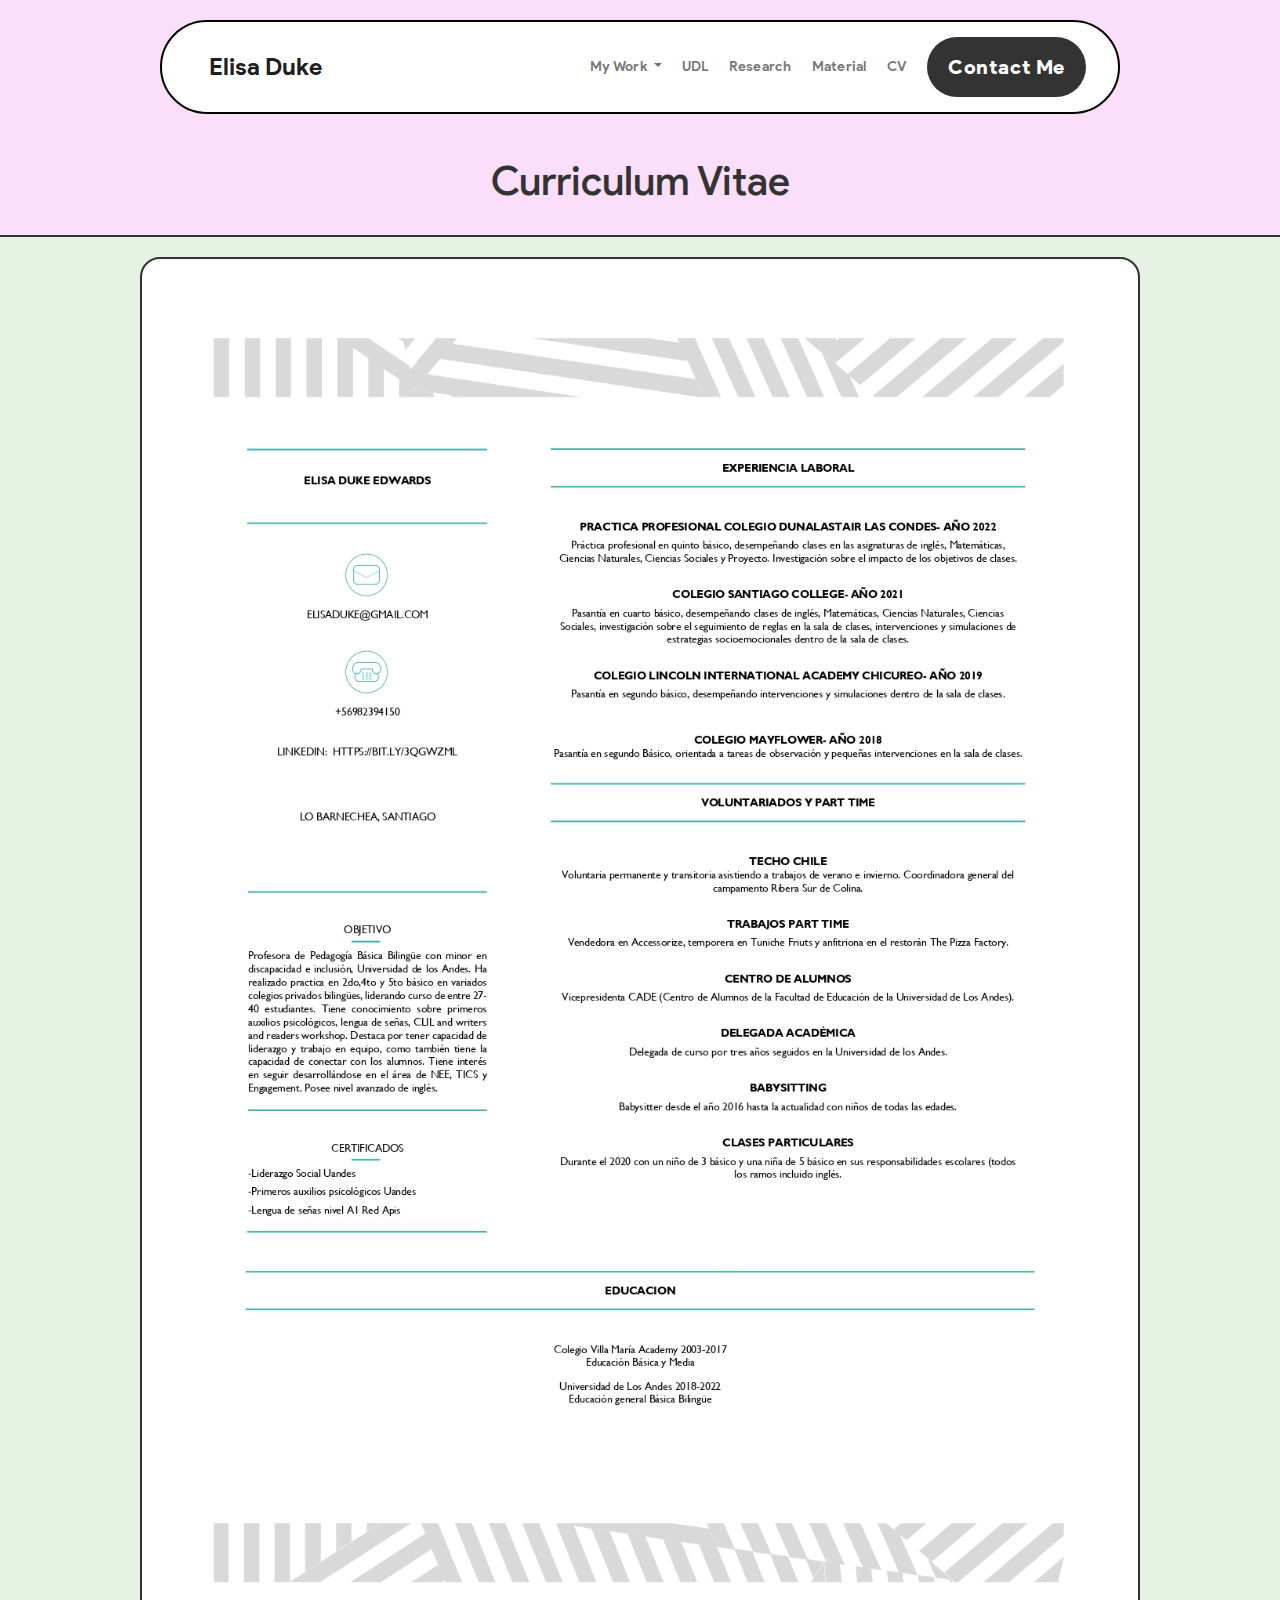
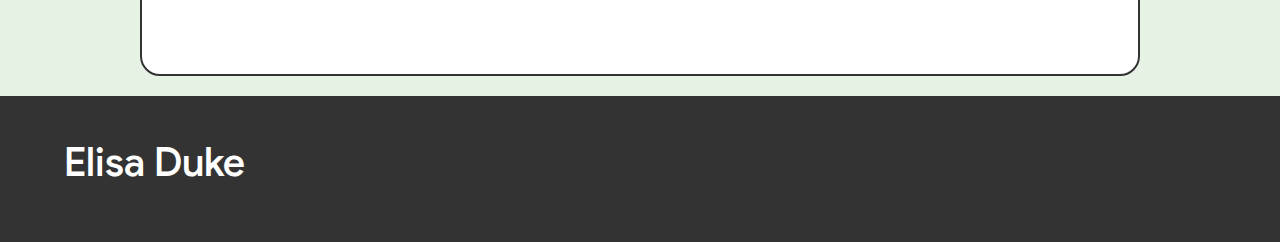
==== cv.html @ 0a0eca03 "fix(cv): header height" ====
<!DOCTYPE html>
<html lang="en" style="--bs-primary-rgb: 255,153,63;--bs-secondary-rgb: 96,221,73;--bs-primary: #ff993f;--bs-body-bg: #f6fffe;--bs-success: #baafd3;--bs-success-rgb: 186,175,211;--bs-info: #e29ed6;--bs-info-rgb: 226,158,214;--bs-warning: #f98972;--bs-warning-rgb: 249,137,114;--bs-danger: #bc3877;--bs-danger-rgb: 188,56,119;--bs-body-color: #9baabf;">

<head>
    <meta charset="utf-8">
    <meta name="viewport" content="width=device-width, initial-scale=1.0, shrink-to-fit=no">
    <title>CV - Elisa Duke</title>
    <meta name="viewport" content="width=device-width; initial-scale = 1.0; maximum-scale=1.0; user-scalable=no">
    <link rel="stylesheet" href="css/bootstrap.min.css">
    <link rel="stylesheet" href="https://fonts.googleapis.com/css?family=Inter:300italic,400italic,600italic,700italic,800italic,400,300,600,700,800&amp;display=swap">
    <link rel="stylesheet" href="css/Gotham.css">
    <link rel="stylesheet" href="css/ProductSans.css">
    <link rel="stylesheet" href="css/Features-Large-Icons-icons.css">
    <link rel="stylesheet" href="css/Projects-Grid-images.css">
    <link rel="stylesheet" href="css/untitled.css">
</head>

<body style="background-position: 0px;--bs-body-bg: #fbdef9;--bs-body-color: #333;--bs-primary: #333;--bs-primary-rgb: 51,51,51;--bs-success: #1eb53a;--bs-success-rgb: 30,181,58;--bs-warning: #e8112d;--bs-warning-rgb: 232,17,45;font-family: 'Product Sans';padding: 0;overflow-x: hidden;">
    <nav class="navbar navbar-light navbar-expand-lg sticky-top d-md-flex align-items-md-start">
        <div class="container-fluid"><a class="navbar-brand" href="/" style="font-weight: bold;font-size: 24px;">Elisa Duke</a><button data-bs-toggle="collapse" class="navbar-toggler" data-bs-target="#navcol-1"><span class="visually-hidden">Toggle navigation</span><span class="navbar-toggler-icon"></span></button>
            <div class="collapse navbar-collapse d-lg-flex d-xl-flex d-xxl-flex justify-content-lg-end justify-content-xl-end justify-content-xxl-end" id="navcol-1">
                <ul class="navbar-nav" style="font-size: 14px;color: #1a1b1f;line-height: 20px;font-weight: 700;letter-spacing: .25px;margin-right: 10px;">
                    <li class="nav-item">
                        <div class="nav-item dropdown" style="color: rgb(26, 27, 31);"><a class="dropdown-toggle nav-item nav-link" aria-expanded="false" data-bs-toggle="dropdown" style="padding: 5px 10px;">My Work&nbsp;</a>
                            <div class="dropdown-menu" style="margin-top: 9px;border: 2px dashed #000;margin-bottom: 9px;">
                                <a class="dropdown-item" href="plannings" style="font-size: 14px;">Plannings</a>
                                <a class="dropdown-item" href="videos" style="font-size: 14px;">Videos</a>
                                <a class="dropdown-item" href="evaluations.html" style="font-size: 14px;">Evaluations</a>
                                <a class="dropdown-item" href="teaching_philosophy" style="font-size: 14px;">Philosophy</a>
                            </div>
                        </div>
                    </li>
                    <li class="nav-item"><a class="nav-link nav-item" href="udl" style="padding: 5px 10px;line-height: 20px;">UDL</a></li>
                    <li class="nav-item"><a class="nav-link nav-item" href="research" style="padding: 5px 10px;line-height: 20px;">Research</a></li>
                    <li class="nav-item"><a class="nav-link nav-item" href="material" style="padding: 5px 10px;line-height: 20px;">Material</a></li>
                    <li class="nav-item"><a class="nav-link nav-item" href="cv" style="padding: 5px 10px;line-height: 20px;">CV</a></li>
                </ul><button class="btn btn-navbar" type="button">Contact Me</button>
            </div>
        </div>
    </nav>
    <header class="main-title" style="height: auto;">
        <div class="row" style="padding-right: 7%;padding-left: 7%;">
            <div class="col">
                <h1 style="margin-bottom: 30px;">Curriculum Vitae</h1>
            </div>
        </div>
    </header>
    <section class="section green-section" style="margin-top: 0;">
        <div class="container justify-content-xl-center white-card" style="width: 95%;margin-top: 20px; margin-bottom: 20px;">
            <div class="row">
                <div class="col" style="margin: 20px auto;"><img style="width: 100%;height: auto;" src="images/cv/CV.jpg"></div>
            </div>
        </div>
    </section>
    <footer class="footer">
        <div class="footer-container">
            <div class="footer-wrapper">
                <h1 style="color:#fff;">Elisa Duke</h1>
            </div>
        </div>
    </footer>
    <script src="https://cdnjs.cloudflare.com/ajax/libs/jquery/3.6.0/jquery.min.js"></script>
    <script src="https://cdn.jsdelivr.net/npm/bootstrap@5.2.2/dist/js/bootstrap.bundle.min.js"></script>
    <script src="js/bold-and-bright.js"></script>
    <script src="js/untitled.js"></script>
</body>

</html>
---- css/Gotham.css ----
@font-face {
	font-family: 'Gotham';
	src: url(../../assets/fonts/Gotham-Thin.woff2) format('woff2'),
	url(../../assets/fonts/Gotham-Thin.woff) format('woff');
	font-weight: 100;
	font-style: normal;
	font-display: swap;
}

@font-face {
	font-family: 'Gotham';
	src: url(../../assets/fonts/Gotham-ThinItalic.woff2) format('woff2'),
	url(../../assets/fonts/Gotham-ThinItalic.woff) format('woff');
	font-weight: 100;
	font-style: italic;
	font-display: swap;
}

@font-face {
	font-family: 'Gotham';
	src: url(../../assets/fonts/Gotham-Light.woff2) format('woff2'),
	url(../../assets/fonts/Gotham-Light.woff) format('woff');
	font-weight: 300;
	font-style: normal;
	font-display: swap;
}

@font-face {
	font-family: 'Gotham';
	src: url(../../assets/fonts/Gotham-XLight.woff2) format('woff2'),
	url(../../assets/fonts/Gotham-XLight.woff) format('woff');
	font-weight: 300;
	font-style: normal;
	font-display: swap;
}

@font-face {
	font-family: 'Gotham';
	src: url(../../assets/fonts/Gotham-Light.woff2) format('woff2'),
	url(../../assets/fonts/Gotham-Light.woff) format('woff');
	font-weight: 300;
	font-style: normal;
	font-display: swap;
}

@font-face {
	font-family: 'Gotham';
	src: url(../../assets/fonts/Gotham-XLightItalic.woff2) format('woff2'),
	url(../../assets/fonts/Gotham-XLightItalic.woff) format('woff');
	font-weight: 300;
	font-style: italic;
	font-display: swap;
}

@font-face {
	font-family: 'Gotham';
	src: url(../../assets/fonts/Gotham-LightItalic.woff2) format('woff2'),
	url(../../assets/fonts/Gotham-LightItalic.woff) format('woff');
	font-weight: 300;
	font-style: italic;
	font-display: swap;
}

@font-face {
	font-family: 'Gotham';
	src: url(../../assets/fonts/Gotham-Book.woff2) format('woff2'),
	url(../../assets/fonts/Gotham-Book.woff) format('woff');
	font-weight: normal;
	font-style: normal;
	font-display: swap;
}

@font-face {
	font-family: 'Gotham';
	src: url(../../assets/fonts/Gotham-BookItalic.woff2) format('woff2'),
	url(../../assets/fonts/Gotham-BookItalic.woff) format('woff');
	font-weight: normal;
	font-style: italic;
	font-display: swap;
}

@font-face {
	font-family: 'Gotham';
	src: url(../../assets/fonts/Gotham-Medium.woff2) format('woff2'),
	url(../../assets/fonts/Gotham-Medium.woff) format('woff');
	font-weight: 500;
	font-style: normal;
	font-display: swap;
}

@font-face {
	font-family: 'Gotham';
	src: url(../../assets/fonts/Gotham-Medium.woff2) format('woff2'),
	url(../../assets/fonts/Gotham-Medium.woff) format('woff');
	font-weight: 500;
	font-style: normal;
	font-display: swap;
}

@font-face {
	font-family: 'Gotham';
	src: url(../../assets/fonts/Gotham-Black.woff2) format('woff2'),
	url(../../assets/fonts/Gotham-Black.woff) format('woff');
	font-weight: 500;
	font-style: normal;
	font-display: swap;
}

@font-face {
	font-family: 'Gotham';
	src: url(../../assets/fonts/Gotham-UltraItalic.woff2) format('woff2'),
	url(../../assets/fonts/Gotham-UltraItalic.woff) format('woff');
	font-weight: 500;
	font-style: italic;
	font-display: swap;
}

@font-face {
	font-family: 'Gotham';
	src: url(../../assets/fonts/Gotham-MediumItalic.woff2) format('woff2'),
	url(../../assets/fonts/Gotham-MediumItalic.woff) format('woff');
	font-weight: 500;
	font-style: italic;
	font-display: swap;
}

@font-face {
	font-family: 'Gotham';
	src: url(../../assets/fonts/Gotham-BookItalic.woff2) format('woff2'),
	url(../../assets/fonts/Gotham-BookItalic.woff) format('woff');
	font-weight: 500;
	font-style: italic;
	font-display: swap;
}

@font-face {
	font-family: 'Gotham';
	src: url(../../assets/fonts/Gotham-Bold.woff2) format('woff2'),
	url(../../assets/fonts/Gotham-Bold.woff) format('woff');
	font-weight: bold;
	font-style: normal;
	font-display: swap;
}

@font-face {
	font-family: 'Gotham';
	src: url(../../assets/fonts/Gotham-Bold.woff2) format('woff2'),
	url(../../assets/fonts/Gotham-Bold.woff) format('woff');
	font-weight: bold;
	font-style: normal;
	font-display: swap;
}

@font-face {
	font-family: 'Gotham';
	src: url(../../assets/fonts/Gotham-BoldItalic.woff2) format('woff2'),
	url(../../assets/fonts/Gotham-BoldItalic.woff) format('woff');
	font-weight: bold;
	font-style: italic;
	font-display: swap;
}
---- css/ProductSans.css ----
@font-face {
	font-family: 'Product Sans';
	src: url(../fonts/ProductSans-Thin.woff2) format('woff2'),
	url(../fonts/ProductSans-Thin.woff) format('woff');
	font-weight: 100;
	font-style: normal;
	font-display: swap;
}

@font-face {
	font-family: 'Product Sans';
	src: url(../fonts/ProductSans-ThinItalic.woff2) format('woff2'),
	url(../fonts/ProductSans-ThinItalic.woff) format('woff');
	font-weight: 100;
	font-style: italic;
	font-display: swap;
}

@font-face {
	font-family: 'Product Sans';
	src: url(../fonts/ProductSans-Light.woff2) format('woff2'),
	url(../fonts/ProductSans-Light.woff) format('woff');
	font-weight: 300;
	font-style: normal;
	font-display: swap;
}

@font-face {
	font-family: 'Product Sans';
	src: url(../fonts/ProductSans-LightItalic.woff2) format('woff2'),
	url(../fonts/ProductSans-LightItalic.woff) format('woff');
	font-weight: 300;
	font-style: italic;
	font-display: swap;
}

@font-face {
	font-family: 'Product Sans';
	src: url(../fonts/ProductSans-Regular.woff2) format('woff2'),
	url(../fonts/ProductSans-Regular.woff) format('woff');
	font-weight: normal;
	font-style: normal;
	font-display: swap;
}

@font-face {
	font-family: 'Product Sans';
	src: url(../fonts/ProductSans-Italic.woff2) format('woff2'),
	url(../fonts/ProductSans-Italic.woff) format('woff');
	font-weight: normal;
	font-style: italic;
	font-display: swap;
}

@font-face {
	font-family: 'Product Sans';
	src: url(../fonts/ProductSans-Medium.woff2) format('woff2'),
	url(../fonts/ProductSans-Medium.woff) format('woff');
	font-weight: 500;
	font-style: normal;
	font-display: swap;
}

@font-face {
	font-family: 'Product Sans';
	src: url(../fonts/ProductSans-MediumItalic.woff2) format('woff2'),
	url(../fonts/ProductSans-MediumItalic.woff) format('woff');
	font-weight: 500;
	font-style: italic;
	font-display: swap;
}

@font-face {
	font-family: 'Product Sans';
	src: url(../fonts/ProductSans-Bold.woff2) format('woff2'),
	url(../fonts/ProductSans-Bold.woff) format('woff');
	font-weight: bold;
	font-style: normal;
	font-display: swap;
}

@font-face {
	font-family: 'Product Sans';
	src: url(../fonts/ProductSans-BoldItalic.woff2) format('woff2'),
	url(../fonts/ProductSans-BoldItalic.woff) format('woff');
	font-weight: bold;
	font-style: italic;
	font-display: swap;
}

@font-face {
	font-family: 'Product Sans';
	src: url(../fonts/ProductSans-Black.woff2) format('woff2'),
	url(../fonts/ProductSans-Black.woff) format('woff');
	font-weight: 900;
	font-style: normal;
	font-display: swap;
}

@font-face {
	font-family: 'Product Sans';
	src: url(../fonts/ProductSans-BlackItalic.woff2) format('woff2'),
	url(../fonts/ProductSans-BlackItalic.woff) format('woff');
	font-weight: 900;
	font-style: italic;
	font-display: swap;
}
---- css/Features-Large-Icons-icons.css ----
.bs-icon {
  --bs-icon-size: .75rem;
  display: flex;
  flex-shrink: 0;
  justify-content: center;
  align-items: center;
  font-size: var(--bs-icon-size);
  width: calc(var(--bs-icon-size) * 2);
  height: calc(var(--bs-icon-size) * 2);
  color: var(--bs-primary);
}

.bs-icon-xs {
  --bs-icon-size: 1rem;
  width: calc(var(--bs-icon-size) * 1.5);
  height: calc(var(--bs-icon-size) * 1.5);
}

.bs-icon-sm {
  --bs-icon-size: 1rem;
}

.bs-icon-md {
  --bs-icon-size: 1.5rem;
}

.bs-icon-lg {
  --bs-icon-size: 2rem;
}

.bs-icon-xl {
  --bs-icon-size: 2.5rem;
}

.bs-icon.bs-icon-primary {
  color: var(--bs-white);
  background: var(--bs-primary);
}

.bs-icon.bs-icon-primary-light {
  color: var(--bs-primary);
  background: rgba(var(--bs-primary-rgb), .2);
}

.bs-icon.bs-icon-semi-white {
  color: var(--bs-primary);
  background: rgba(255, 255, 255, .5);
}

.bs-icon.bs-icon-rounded {
  border-radius: .5rem;
}

.bs-icon.bs-icon-circle {
  border-radius: 50%;
}
---- css/Projects-Grid-images.css ----
.fit-cover {
  object-fit: cover;
}
---- css/untitled.css ----
.scroll-p {
  overflow: scroll;
}

@media (max-width: 990px) {
  .btn-navbar {
    margin-top: 10px;
  }
}

.navbar {
  font-family: 'Product Sans';
  padding: 15px 20px 15px 35px;
  width: 75%;
  border: 2px solid #000;
  border-radius: 60px;
  margin-right: auto;
  margin-left: auto;
  margin-top: 20px;
  height: auto;
  background: #fff;
}

.main-title {
  padding-top: 43px;
  text-align: center;
  width: 90%;
  margin: auto;
  height: 60vh;
  --item-height: 60vh;
}

@media (max-width: 602px) {
  .main-title {
    height: 95vh;
    --item-height: 95vh;
  }
}
@media (min-width: 601px) and (max-width: 991px) {
  .main-title {
    height: 90vh;
    --item-height: 90vh;
  }
}
@media (min-width: 992px) and (max-width: 1199px) {
  .main-title {
    height: 45vh;
    --item-height: 45vh;
  }
}
@media (min-width: 1200px) and (max-width: 1499px) {
  .main-title {
    height: 65vh;
    --item-height: 65vh;
  }
}
@media (min-width: 1500px) and (max-width: 1930px) {
  .main-title {
    height: 60vh;
    --item-height: 60vh;
  }
}

.main {
  font-size: 60px;
  line-height: 80px;
  font-weight: 600;
}

.btn-navbar {
  display: inline-block;
  padding: 0 20px;
  justify-content: space-around;
  border-radius: 90px;
  background-color: #333;
  color: #fff;
  font-size: 20px;
  font-weight: 900;
  letter-spacing: .6px;
  cursor: pointer;
  height: 59.7969px;
}

.green-section {
  border-bottom: 2px solid #333;
  border-top: 2px solid #333;
  margin-top: 5%;
  background: #e5f2e4;
}

.image-1 {
  margin-top: -38px;
}

@media (max-width: 991px) {
  .image-1 {
    margin-top: -25px;
  }
}

@media (max-width: 767px) {
  .image-1 {
    display: none;
  }
}

.image-1 {
  margin-top: -25px;
}

footer {
  height: 15%;
  background: #333;
}

.footer-container {
  margin-right: auto;
  margin-left: auto;
  width: 100%;
  padding: 40px 5% 48px;
}

.footer-wrapper {
  display: flex;
  margin-right: auto;
  margin-left: auto;
  justify-content: space-between;
  align-items: flex-start;
}

.div-footer {
  margin-top: -34px;
  object-fit: cover;
  /*height: 80px;*/
  width: 100%;
}

@media (max-width: 479px) {
  .div-footer {
    margin-top: -20px;
    /*height: 60px;*/
    object-fit: cover;
  }
}

@media (min-width: 480px) and (max-width: 767px) {
  .div-footer {
    /*height: 70px;*/
    margin-top: -34px;
    object-fit: cover;
  }
}

.white-card {
  position: relative;
  max-width: 1000px;
  border: 2px solid #333;
  border-radius: 20px;
  background-color: #fff;
  text-align: center;
}

.testimony {
  padding-top: 14px;
  padding-bottom: 20px;
  border: 2px solid #333;
  border-radius: 20px;
}

.main-img {
  max-width: 100%;
  vertical-align: middle;
  display: inline-block;
  padding-right: 0;
  border: 4px solid #333;
  border-radius: 340px;
  background: #ffffff;
}

@media (max-width: 991px) {
  .main-img {
    justify-self: center;
  }
}

.blue-section {
  background: #dde9f2;
  border-bottom: 2px solid #333;
}

.yellow-section {
  background: #fcf3e0;
  border-bottom: 2px solid #333;
}

.purple-section {
  background: #DDE3F3;
}

vid_btn {
  background: var(--bs-border-color-translucent);
}

.btn_vid {
  font-size: x-large;
}

.testimony::-webkit-scrollbar {
  width: 5px;
}

.p_testimony {
  width: 95%;
  overflow-y: scroll;
  height: 100%;
  margin: 16px;
  padding: 0 10px;
}

.ev_row {
  padding: 0 100px;
}

@media (max-width: 428px) {
  .ev_row {
    padding: 0;
  }
}

.scroll-shadows {
  overflow: auto;

  background:
    /* Shadow Cover TOP */
    linear-gradient(
      white 30%,
      rgba(255, 255, 255, 0)
    ) center top,
    
    /* Shadow Cover BOTTOM */
    linear-gradient(
      rgba(255, 255, 255, 0), 
      white 70%
    ) center bottom,
    
    /* Shadow TOP */
    radial-gradient(
      farthest-side at 50% 0,
      rgba(0, 0, 0, 0.2),
      rgba(0, 0, 0, 0)
    ) center top,
    
    /* Shadow BOTTOM */
    radial-gradient(
      farthest-side at 50% 100%,
      rgba(0, 0, 0, 0.2),
      rgba(0, 0, 0, 0)
    ) center bottom;
  
  background-repeat: no-repeat;
  background-size: 100% 40px, 100% 40px, 100% 14px, 100% 14px;
  background-attachment: local, local, scroll, scroll;
}
.scroll-shadows-green {
  overflow: auto;

  background:
    /* Shadow Cover TOP */
    linear-gradient(
      #e5f2e4 30%,
      rgba(255, 255, 255, 0)
    ) center top,
    
    /* Shadow Cover BOTTOM */
    linear-gradient(
      rgba(255, 255, 255, 0), 
      #e5f2e4 70%
    ) center bottom,
    
    /* Shadow TOP */
    radial-gradient(
      farthest-side at 50% 0,
      rgba(0, 0, 0, 0.2),
      rgba(0, 0, 0, 0)
    ) center top,
    
    /* Shadow BOTTOM */
    radial-gradient(
      farthest-side at 50% 100%,
      rgba(0, 0, 0, 0.2),
      rgba(0, 0, 0, 0)
    ) center bottom;
  
  background-repeat: no-repeat;
  background-size: 100% 40px, 100% 40px, 100% 14px, 100% 14px;
  background-attachment: local, local, scroll, scroll;
}
.scroll-shadows-yellow {
  overflow: auto;

  background:
    /* Shadow Cover TOP */
    linear-gradient(
      #fcf3e0 30%,
      rgba(255, 255, 255, 0)
    ) center top,
    
    /* Shadow Cover BOTTOM */
    linear-gradient(
      rgba(255, 255, 255, 0), 
      #fcf3e0 70%
    ) center bottom,
    
    /* Shadow TOP */
    radial-gradient(
      farthest-side at 50% 0,
      rgba(0, 0, 0, 0.2),
      rgba(0, 0, 0, 0)
    ) center top,
    
    /* Shadow BOTTOM */
    radial-gradient(
      farthest-side at 50% 100%,
      rgba(0, 0, 0, 0.2),
      rgba(0, 0, 0, 0)
    ) center bottom;
  
  background-repeat: no-repeat;
  background-size: 100% 40px, 100% 40px, 100% 14px, 100% 14px;
  background-attachment: local, local, scroll, scroll;
}
.scroll-shadows-blue {
  overflow: auto;

  background:
    /* Shadow Cover TOP */
    linear-gradient(
      #DDE3F3 30%,
      rgba(255, 255, 255, 0)
    ) center top,
    
    /* Shadow Cover BOTTOM */
    linear-gradient(
      rgba(255, 255, 255, 0), 
      #DDE3F3 70%
    ) center bottom,
    
    /* Shadow TOP */
    radial-gradient(
      farthest-side at 50% 0,
      rgba(0, 0, 0, 0.2),
      rgba(0, 0, 0, 0)
    ) center top,
    
    /* Shadow BOTTOM */
    radial-gradient(
      farthest-side at 50% 100%,
      rgba(0, 0, 0, 0.2),
      rgba(0, 0, 0, 0)
    ) center bottom;
  
  background-repeat: no-repeat;
  background-size: 100% 40px, 100% 40px, 100% 14px, 100% 14px;
  background-attachment: local, local, scroll, scroll;
}
.scroll-shadows-pink {
  overflow: auto;

  background:
    /* Shadow Cover TOP */
    linear-gradient(
      #eccce9 30%,
      rgba(255, 255, 255, 0)
    ) center top,
    
    /* Shadow Cover BOTTOM */
    linear-gradient(
      rgba(255, 255, 255, 0), 
      #eccce9 70%
    ) center bottom,
    
    /* Shadow TOP */
    radial-gradient(
      farthest-side at 50% 0,
      rgba(0, 0, 0, 0.2),
      rgba(0, 0, 0, 0)
    ) center top,
    
    /* Shadow BOTTOM */
    radial-gradient(
      farthest-side at 50% 100%,
      rgba(0, 0, 0, 0.2),
      rgba(0, 0, 0, 0)
    ) center bottom;
  
  background-repeat: no-repeat;
  background-size: 100% 40px, 100% 40px, 100% 14px, 100% 14px;
  background-attachment: local, local, scroll, scroll;
}

.waterfall{
  position: absolute;
  top: 0;
  left: 0;
  width: 100%;
  height: 100%;
  overflow: hidden;
}

.waterfall li{
  position: absolute;
  display: block;
  list-style: none;
  animation: animate 20s ease-in infinite;
  color: #333;
  left: -32px;
}
.waterfall li:nth-child(1){
  top: 25%;
  animation-delay: 0s;
  font-size: xx-large;
}
.waterfall li:nth-child(2){
  top: 70%;
  animation-delay: 6s;
  font-size: large;
}
.waterfall li:nth-child(3){
  top: 60%;
  animation-delay: 1s;
  font-size: xx-large;
}
.waterfall li:nth-child(4){
  top: 20%;
  animation-delay: 7s;
  font-size: large;
}
.waterfall li:nth-child(5){
  top: 30%;
  animation-delay: 2s;
  font-size: xx-large;
}
.waterfall li:nth-child(6){
  top: 85%;
  animation-delay: 8s;
  font-size: large;
}
.waterfall li:nth-child(7){
  top: 80%;
  animation-delay: 3s;
  font-size: xx-large;
}
.waterfall li:nth-child(8){
  top: 45%;
  animation-delay: 9s;
  font-size: large;
}

@keyframes animate {
  0%{
      transform: translateX(0);
      opacity: 0.2;
  }

  100%{
      transform: translateX(115vw);
      opacity: 0.2;
  }

}
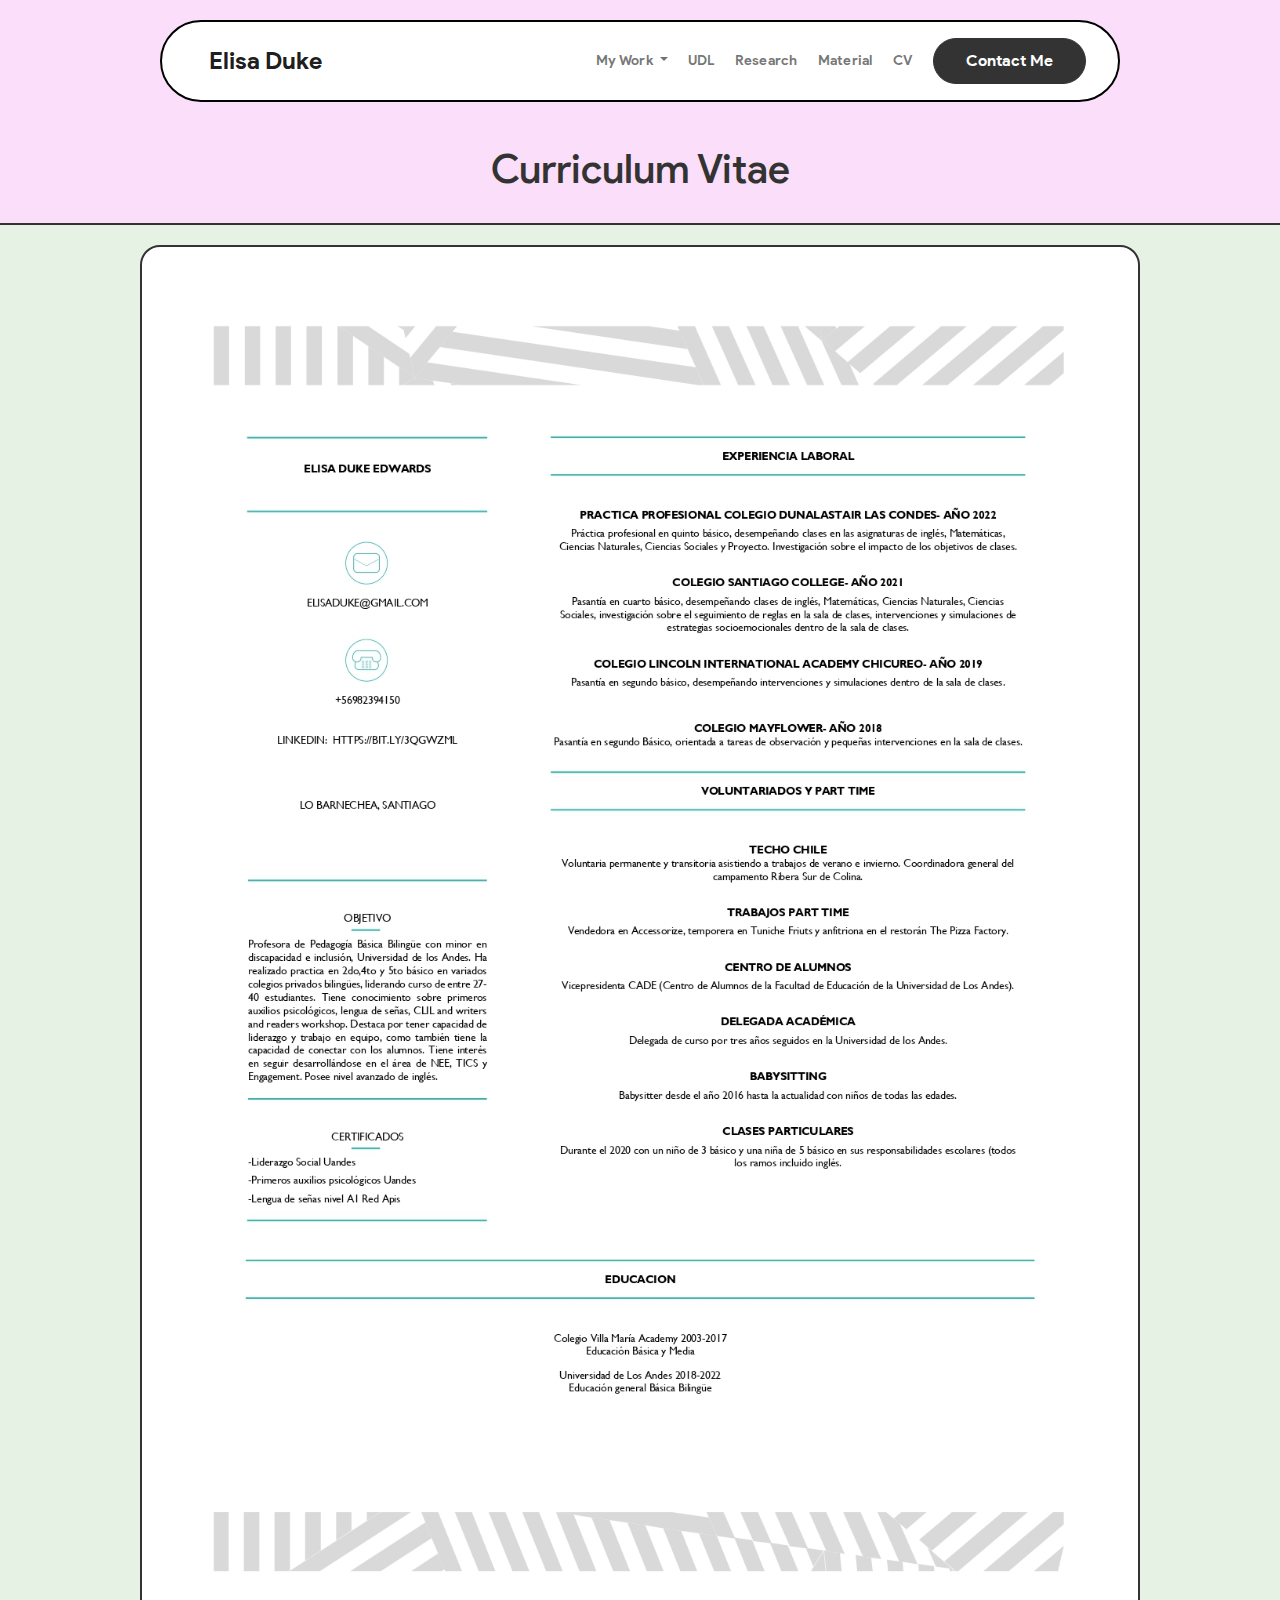
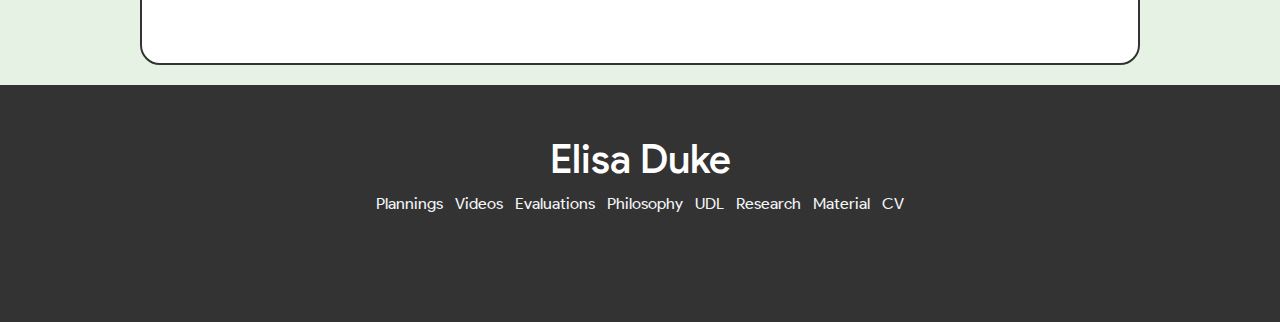
==== commit bc43a0a5: "fix: footer and contact me" ====
--- a/cv.html
+++ b/cv.html
@@ -25,7 +25,7 @@
                             <div class="dropdown-menu" style="margin-top: 9px;border: 2px dashed #000;margin-bottom: 9px;">
                                 <a class="dropdown-item" href="plannings" style="font-size: 14px;">Plannings</a>
                                 <a class="dropdown-item" href="videos" style="font-size: 14px;">Videos</a>
-                                <a class="dropdown-item" href="evaluations.html" style="font-size: 14px;">Evaluations</a>
+                                <a class="dropdown-item" href="evaluations" style="font-size: 14px;">Evaluations</a>
                                 <a class="dropdown-item" href="teaching_philosophy" style="font-size: 14px;">Philosophy</a>
                             </div>
                         </div>
@@ -34,7 +34,8 @@
                     <li class="nav-item"><a class="nav-link nav-item" href="research" style="padding: 5px 10px;line-height: 20px;">Research</a></li>
                     <li class="nav-item"><a class="nav-link nav-item" href="material" style="padding: 5px 10px;line-height: 20px;">Material</a></li>
                     <li class="nav-item"><a class="nav-link nav-item" href="cv" style="padding: 5px 10px;line-height: 20px;">CV</a></li>
-                </ul><button class="btn btn-navbar" type="button">Contact Me</button>
+                </ul>
+                <a class="btn btn-primary" type="button" href="http://linkedin.com/in/elisa-duke-b75aa5245" style="background-color: #333; border-color: #333;">Contact Me</a>
             </div>
         </div>
     </nav>
@@ -52,11 +53,26 @@
             </div>
         </div>
     </section>
-    <footer class="footer">
-        <div class="footer-container">
-            <div class="footer-wrapper">
-                <h1 style="color:#fff;">Elisa Duke</h1>
-            </div>
+    <footer class="text-center" style="background: rgb(51,51,51);">
+        <div class="container text-white py-4 py-lg-5">
+            <h1 style="color:#fff;">Elisa Duke</h1>
+            <ul class="list-inline">
+                <li class="list-inline-item"><a class="link-light" href="plannings">Plannings</a></li>
+                <li class="list-inline-item"><a class="link-light" href="videos">Videos</a></li>
+                <li class="list-inline-item"><a class="link-light" href="evaluations">Evaluations</a></li>
+                <li class="list-inline-item"><a class="link-light" href="teaching_philosophy">Philosophy</a></li>
+                <li class="list-inline-item"><a class="link-light" href="udl">UDL</a></li>
+                <li class="list-inline-item"><a class="link-light" href="research">Research</a></li>
+                <li class="list-inline-item"><a class="link-light" href="material">Material</a></li>
+                <li class="list-inline-item"><a class="link-light" href="cv">CV</a></li>
+            </ul>
+            <ul class="list-inline">
+                <li class="list-inline-item me-4">
+                    <a href="http://linkedin.com/in/elisa-duke-b75aa5245">
+                        <i class="bi bi-linkedin text-light"></i>
+                    </a>
+                </li>
+            </ul>
         </div>
     </footer>
     <script src="https://cdnjs.cloudflare.com/ajax/libs/jquery/3.6.0/jquery.min.js"></script>
--- a/css/untitled.css
+++ b/css/untitled.css
@@ -180,6 +180,7 @@
 @media (max-width: 991px) {
   .main-img {
     justify-self: center;
+    max-width: 50%;
   }
 }
 
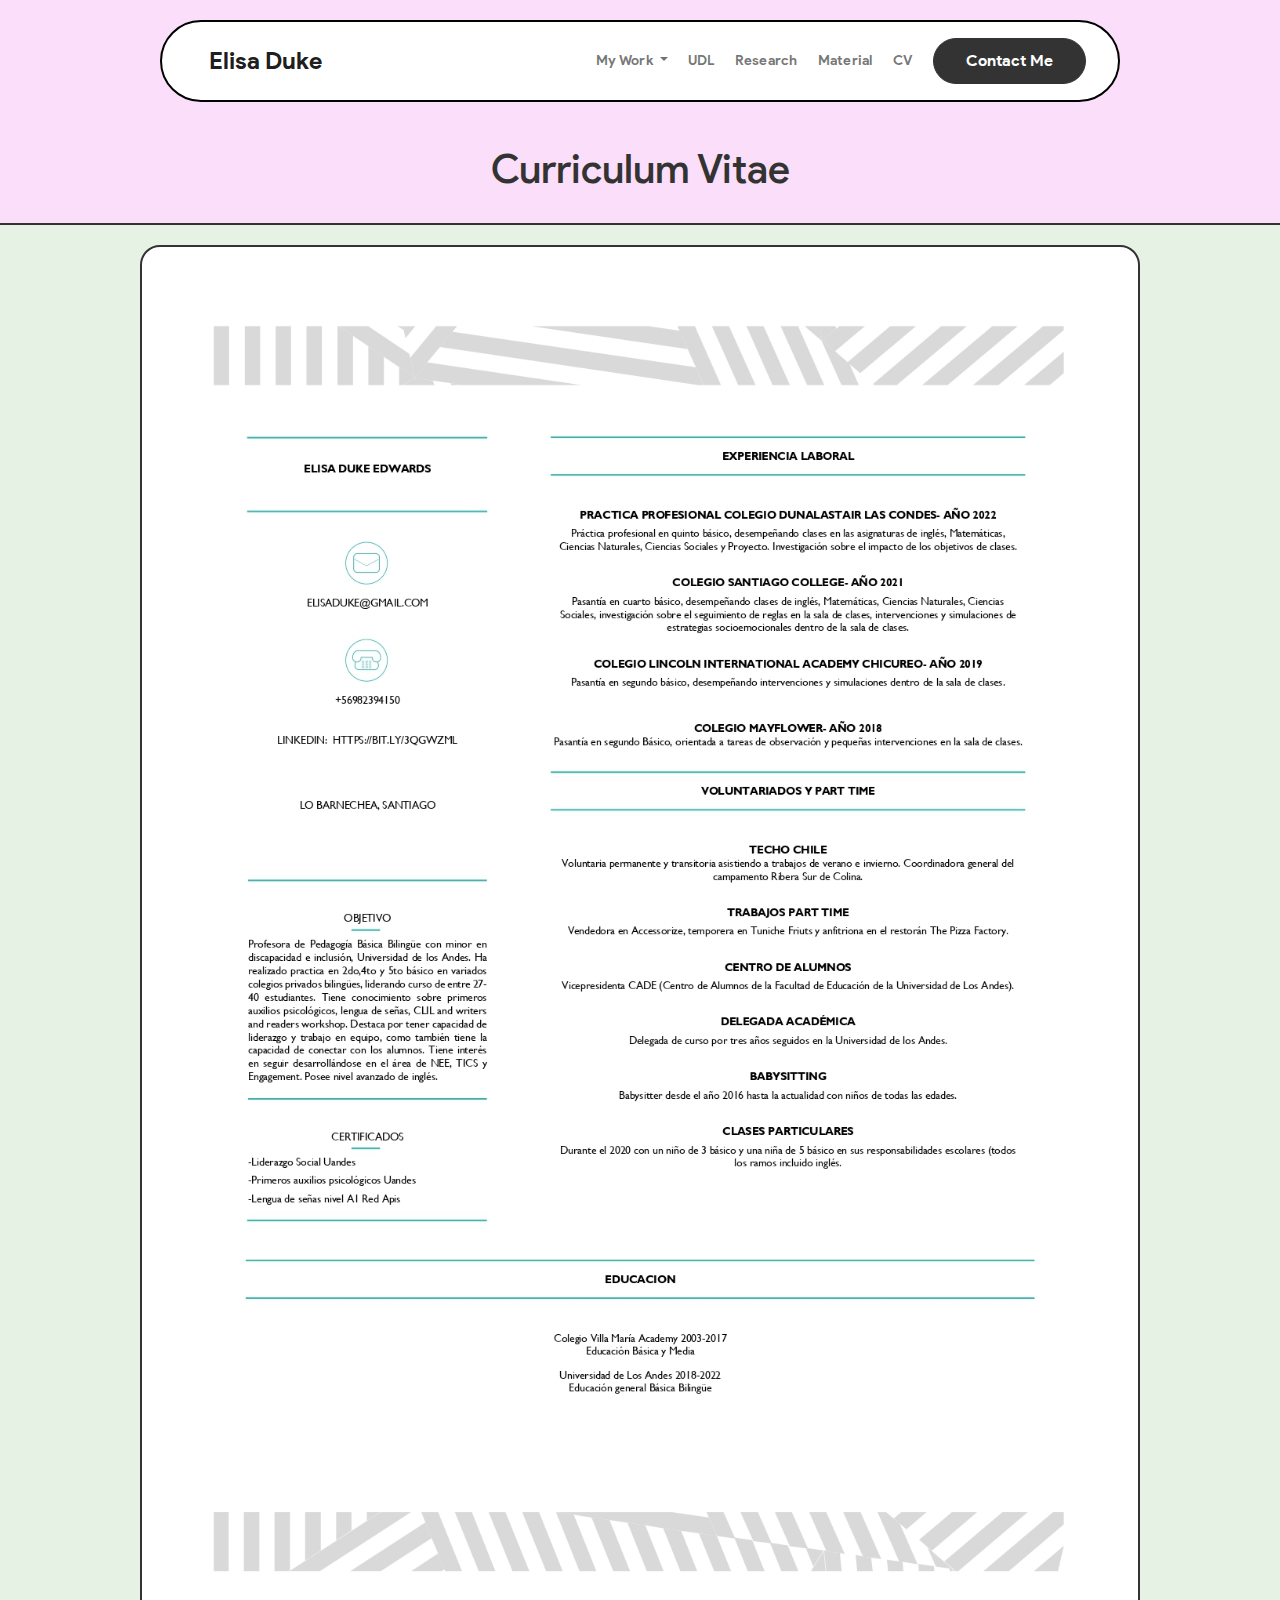
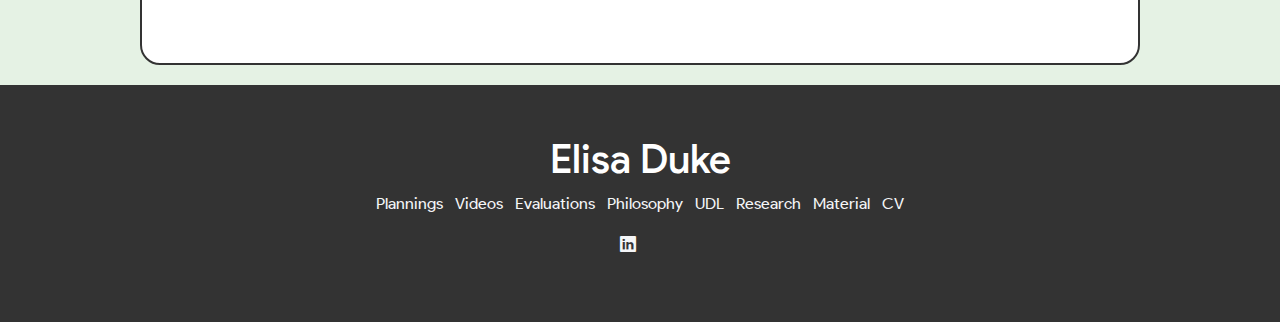
==== commit f47aeb3b: "fix: add bstrp icons cdn" ====
--- a/cv.html
+++ b/cv.html
@@ -13,6 +13,7 @@
     <link rel="stylesheet" href="css/Features-Large-Icons-icons.css">
     <link rel="stylesheet" href="css/Projects-Grid-images.css">
     <link rel="stylesheet" href="css/untitled.css">
+    <link rel="stylesheet" href="https://cdn.jsdelivr.net/npm/bootstrap-icons@1.10.2/font/bootstrap-icons.css">
 </head>
 
 <body style="background-position: 0px;--bs-body-bg: #fbdef9;--bs-body-color: #333;--bs-primary: #333;--bs-primary-rgb: 51,51,51;--bs-success: #1eb53a;--bs-success-rgb: 30,181,58;--bs-warning: #e8112d;--bs-warning-rgb: 232,17,45;font-family: 'Product Sans';padding: 0;overflow-x: hidden;">
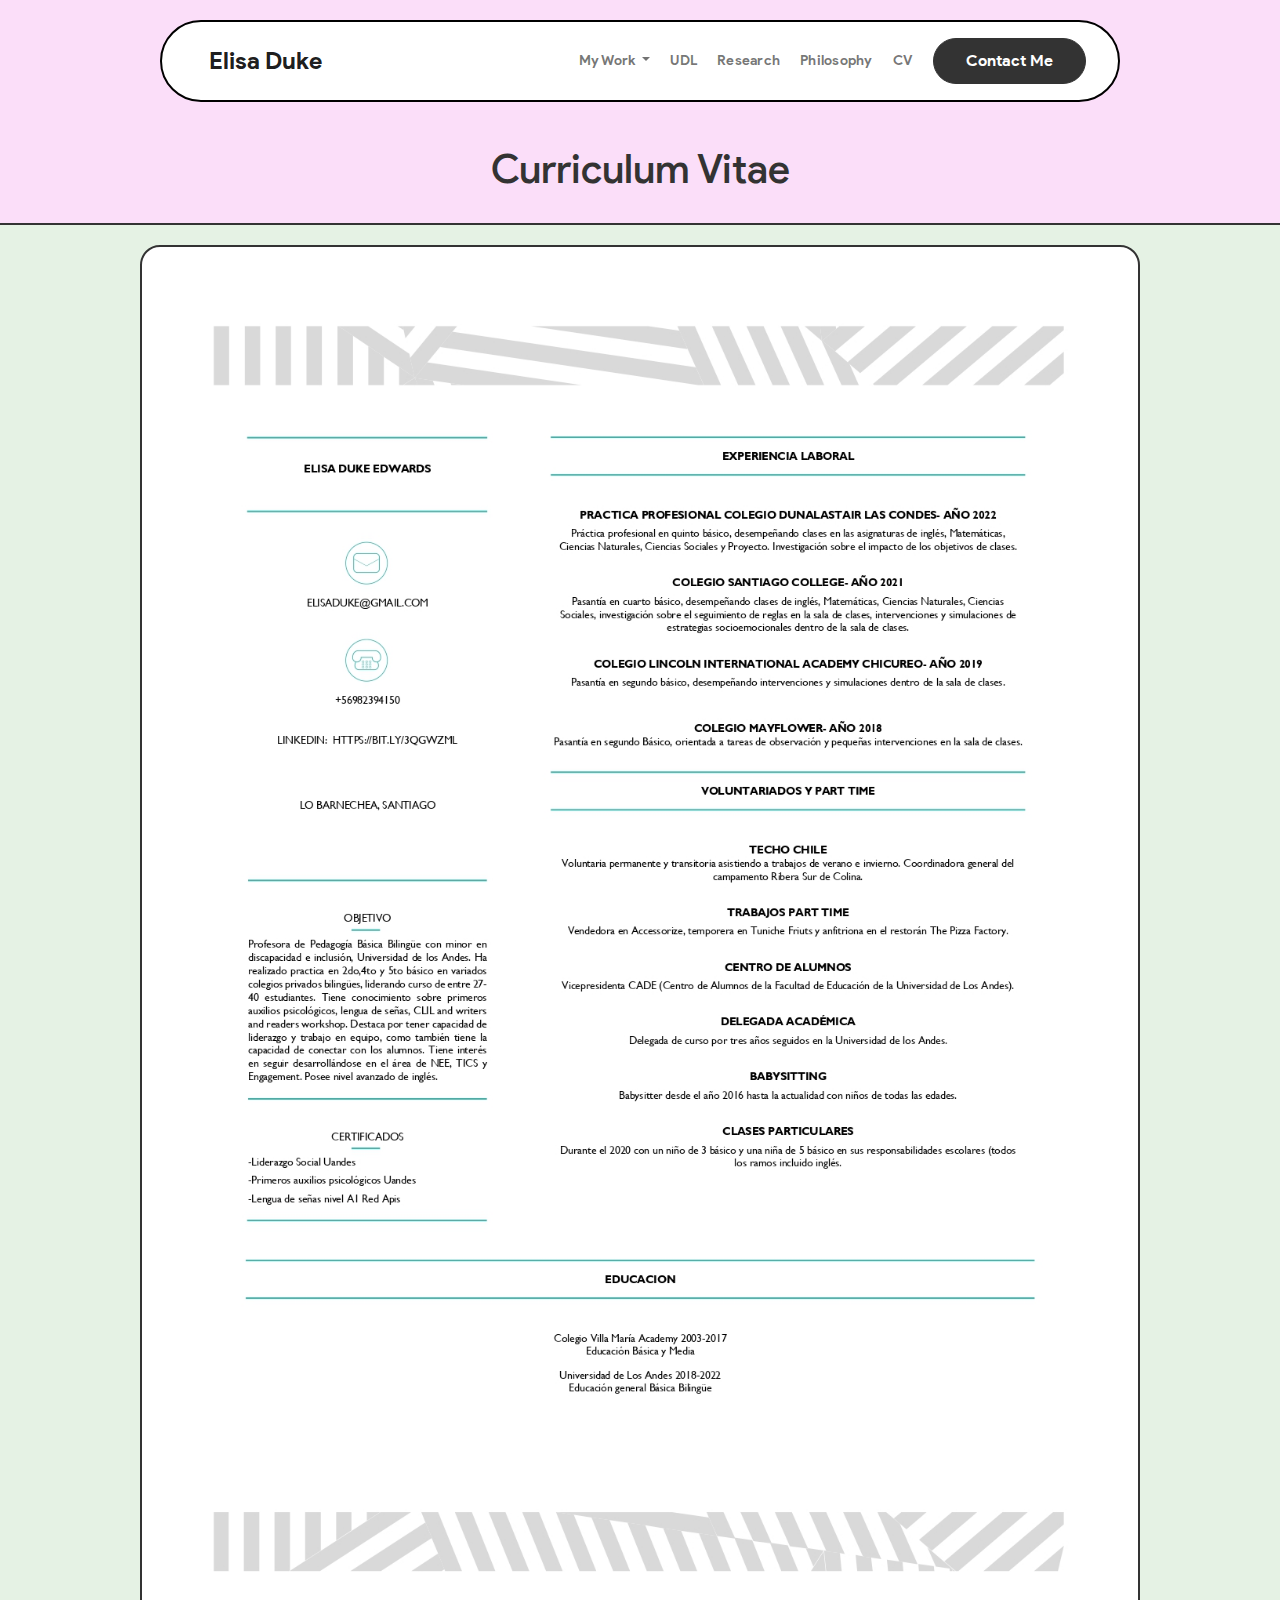
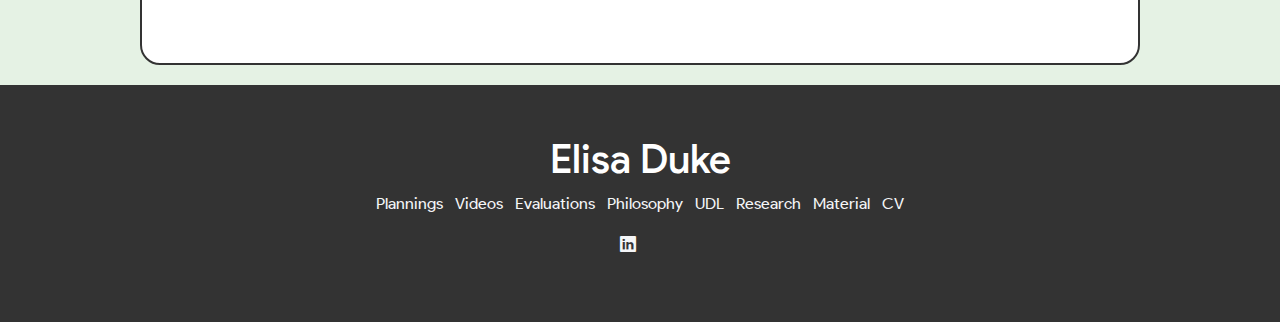
==== commit 33120c90: "fix: swap navbar order between philosophy and material" ====
--- a/cv.html
+++ b/cv.html
@@ -14,6 +14,8 @@
     <link rel="stylesheet" href="css/Projects-Grid-images.css">
     <link rel="stylesheet" href="css/untitled.css">
     <link rel="stylesheet" href="https://cdn.jsdelivr.net/npm/bootstrap-icons@1.10.2/font/bootstrap-icons.css">
+    <link href="https://fonts.googleapis.com/icon?family=Material+Icons” rel="stylesheet">
+    
 </head>
 
 <body style="background-position: 0px;--bs-body-bg: #fbdef9;--bs-body-color: #333;--bs-primary: #333;--bs-primary-rgb: 51,51,51;--bs-success: #1eb53a;--bs-success-rgb: 30,181,58;--bs-warning: #e8112d;--bs-warning-rgb: 232,17,45;font-family: 'Product Sans';padding: 0;overflow-x: hidden;">
@@ -27,13 +29,13 @@
                                 <a class="dropdown-item" href="plannings" style="font-size: 14px;">Plannings</a>
                                 <a class="dropdown-item" href="videos" style="font-size: 14px;">Videos</a>
                                 <a class="dropdown-item" href="evaluations" style="font-size: 14px;">Evaluations</a>
-                                <a class="dropdown-item" href="teaching_philosophy" style="font-size: 14px;">Philosophy</a>
+                                <a class="dropdown-item" href="material" style="font-size: 14px;">Material</a>
                             </div>
                         </div>
                     </li>
                     <li class="nav-item"><a class="nav-link nav-item" href="udl" style="padding: 5px 10px;line-height: 20px;">UDL</a></li>
                     <li class="nav-item"><a class="nav-link nav-item" href="research" style="padding: 5px 10px;line-height: 20px;">Research</a></li>
-                    <li class="nav-item"><a class="nav-link nav-item" href="material" style="padding: 5px 10px;line-height: 20px;">Material</a></li>
+                    <li class="nav-item"><a class="nav-link nav-item" href="teaching_philosophy" style="padding: 5px 10px;line-height: 20px;">Philosophy</a></li>
                     <li class="nav-item"><a class="nav-link nav-item" href="cv" style="padding: 5px 10px;line-height: 20px;">CV</a></li>
                 </ul>
                 <a class="btn btn-primary" type="button" href="http://linkedin.com/in/elisa-duke-b75aa5245" style="background-color: #333; border-color: #333;">Contact Me</a>
@@ -45,6 +47,58 @@
             <div class="col">
                 <h1 style="margin-bottom: 30px;">Curriculum Vitae</h1>
             </div>
+        </div>
+        <div style="z-index: 1;">
+            <ul class="waterfall">
+                <li style="left: -2.5rem;top:10rem;">
+                    <svg xmlns="http://www.w3.org/2000/svg" class="icon icon-tabler icon-tabler-license" width="44" height="44" viewBox="0 0 24 24" stroke-width="1.5" stroke="currentColor" fill="none" stroke-linecap="round" stroke-linejoin="round">
+                        <path stroke="none" d="M0 0h24v24H0z" fill="none"/>
+                        <path d="M15 21h-9a3 3 0 0 1 -3 -3v-1h10v2a2 2 0 0 0 4 0v-14a2 2 0 1 1 2 2h-2m2 -4h-11a3 3 0 0 0 -3 3v11" />
+                        <line x1="9" y1="7" x2="13" y2="7" />
+                        <line x1="9" y1="11" x2="13" y2="11" />
+                      </svg>
+                </li>
+                <li style="left: -2.5rem;top:9rem;animation-direction: reverse;">
+                    <svg xmlns="http://www.w3.org/2000/svg" class="icon icon-tabler icon-tabler-license" width="44" height="44" viewBox="0 0 24 24" stroke-width="1.5" stroke="currentColor" fill="none" stroke-linecap="round" stroke-linejoin="round">
+                        <path stroke="none" d="M0 0h24v24H0z" fill="none"/>
+                        <path d="M15 21h-9a3 3 0 0 1 -3 -3v-1h10v2a2 2 0 0 0 4 0v-14a2 2 0 1 1 2 2h-2m2 -4h-11a3 3 0 0 0 -3 3v11" />
+                        <line x1="9" y1="7" x2="13" y2="7" />
+                        <line x1="9" y1="11" x2="13" y2="11" />
+                    </svg>
+                </li>
+                <li style="left: -2.5rem;top:6rem;">
+                    <svg xmlns="http://www.w3.org/2000/svg" class="icon icon-tabler icon-tabler-license" width="44" height="44" viewBox="0 0 24 24" stroke-width="1.5" stroke="currentColor" fill="none" stroke-linecap="round" stroke-linejoin="round">
+                        <path stroke="none" d="M0 0h24v24H0z" fill="none"/>
+                        <path d="M15 21h-9a3 3 0 0 1 -3 -3v-1h10v2a2 2 0 0 0 4 0v-14a2 2 0 1 1 2 2h-2m2 -4h-11a3 3 0 0 0 -3 3v11" />
+                        <line x1="9" y1="7" x2="13" y2="7" />
+                        <line x1="9" y1="11" x2="13" y2="11" />
+                    </svg>
+                </li>
+                <li style="left: -2.5rem;top:5rem;animation-direction: reverse;">
+                    <svg xmlns="http://www.w3.org/2000/svg" class="icon icon-tabler icon-tabler-license" width="44" height="44" viewBox="0 0 24 24" stroke-width="1.5" stroke="currentColor" fill="none" stroke-linecap="round" stroke-linejoin="round">
+                        <path stroke="none" d="M0 0h24v24H0z" fill="none"/>
+                        <path d="M15 21h-9a3 3 0 0 1 -3 -3v-1h10v2a2 2 0 0 0 4 0v-14a2 2 0 1 1 2 2h-2m2 -4h-11a3 3 0 0 0 -3 3v11" />
+                        <line x1="9" y1="7" x2="13" y2="7" />
+                        <line x1="9" y1="11" x2="13" y2="11" />
+                    </svg>
+                </li>
+                <li style="left: -2.5rem;top:10rem;animation-delay: 12s;">
+                    <svg xmlns="http://www.w3.org/2000/svg" class="icon icon-tabler icon-tabler-license" width="44" height="44" viewBox="0 0 24 24" stroke-width="1.5" stroke="currentColor" fill="none" stroke-linecap="round" stroke-linejoin="round">
+                        <path stroke="none" d="M0 0h24v24H0z" fill="none"/>
+                        <path d="M15 21h-9a3 3 0 0 1 -3 -3v-1h10v2a2 2 0 0 0 4 0v-14a2 2 0 1 1 2 2h-2m2 -4h-11a3 3 0 0 0 -3 3v11" />
+                        <line x1="9" y1="7" x2="13" y2="7" />
+                        <line x1="9" y1="11" x2="13" y2="11" />
+                      </svg>
+                </li>
+                <li style="left: -2.5rem;top:3rem;animation-delay: 12s;">
+                    <svg xmlns="http://www.w3.org/2000/svg" class="icon icon-tabler icon-tabler-license" width="44" height="44" viewBox="0 0 24 24" stroke-width="1.5" stroke="currentColor" fill="none" stroke-linecap="round" stroke-linejoin="round">
+                        <path stroke="none" d="M0 0h24v24H0z" fill="none"/>
+                        <path d="M15 21h-9a3 3 0 0 1 -3 -3v-1h10v2a2 2 0 0 0 4 0v-14a2 2 0 1 1 2 2h-2m2 -4h-11a3 3 0 0 0 -3 3v11" />
+                        <line x1="9" y1="7" x2="13" y2="7" />
+                        <line x1="9" y1="11" x2="13" y2="11" />
+                      </svg>
+                </li>
+            </ul>
         </div>
     </header>
     <section class="section green-section" style="margin-top: 0;">
--- a/css/untitled.css
+++ b/css/untitled.css
@@ -404,7 +404,7 @@
   top: 0;
   left: 0;
   width: 100%;
-  height: 100%;
+  height: 80%;
   overflow: hidden;
 }
 
@@ -414,7 +414,7 @@
   list-style: none;
   animation: animate 20s ease-in infinite;
   color: #333;
-  left: -32px;
+  left: -2rem;
 }
 .waterfall li:nth-child(1){
   top: 25%;
@@ -460,12 +460,65 @@
 @keyframes animate {
   0%{
       transform: translateX(0);
-      opacity: 0.2;
+      opacity: 0.3;
   }
 
   100%{
       transform: translateX(115vw);
-      opacity: 0.2;
-  }
-
-}
+      opacity: 0.3;
+  }
+
+}
+
+.scroll-parent {
+  position: relative;
+  width: 100%;
+  height: 31.3vw;
+  overflow-x: hidden;
+}
+
+.scroll-element {
+  width: inherit;
+  height: 24vw;
+  position: absolute;
+  left: 0%;
+  margin: 3vw 0;
+}
+
+.primary {
+  animation: primary 35s linear infinite;
+}
+
+.secondary {
+  animation: secondary 35s linear infinite;
+}
+
+.scroll-element img {
+  width: 18vw;
+  height: 24vw;
+  margin: 0
+}
+
+@keyframes primary {
+  from {
+    left: 0%;
+  }
+  to {
+    left: -100%;
+  }
+}
+
+@keyframes secondary {
+  from {
+    left: 100%;
+  }
+  to {
+    left: 0%;
+  }
+}
+
+
+.thermometer {
+  margin:auto;
+  width:100%;
+}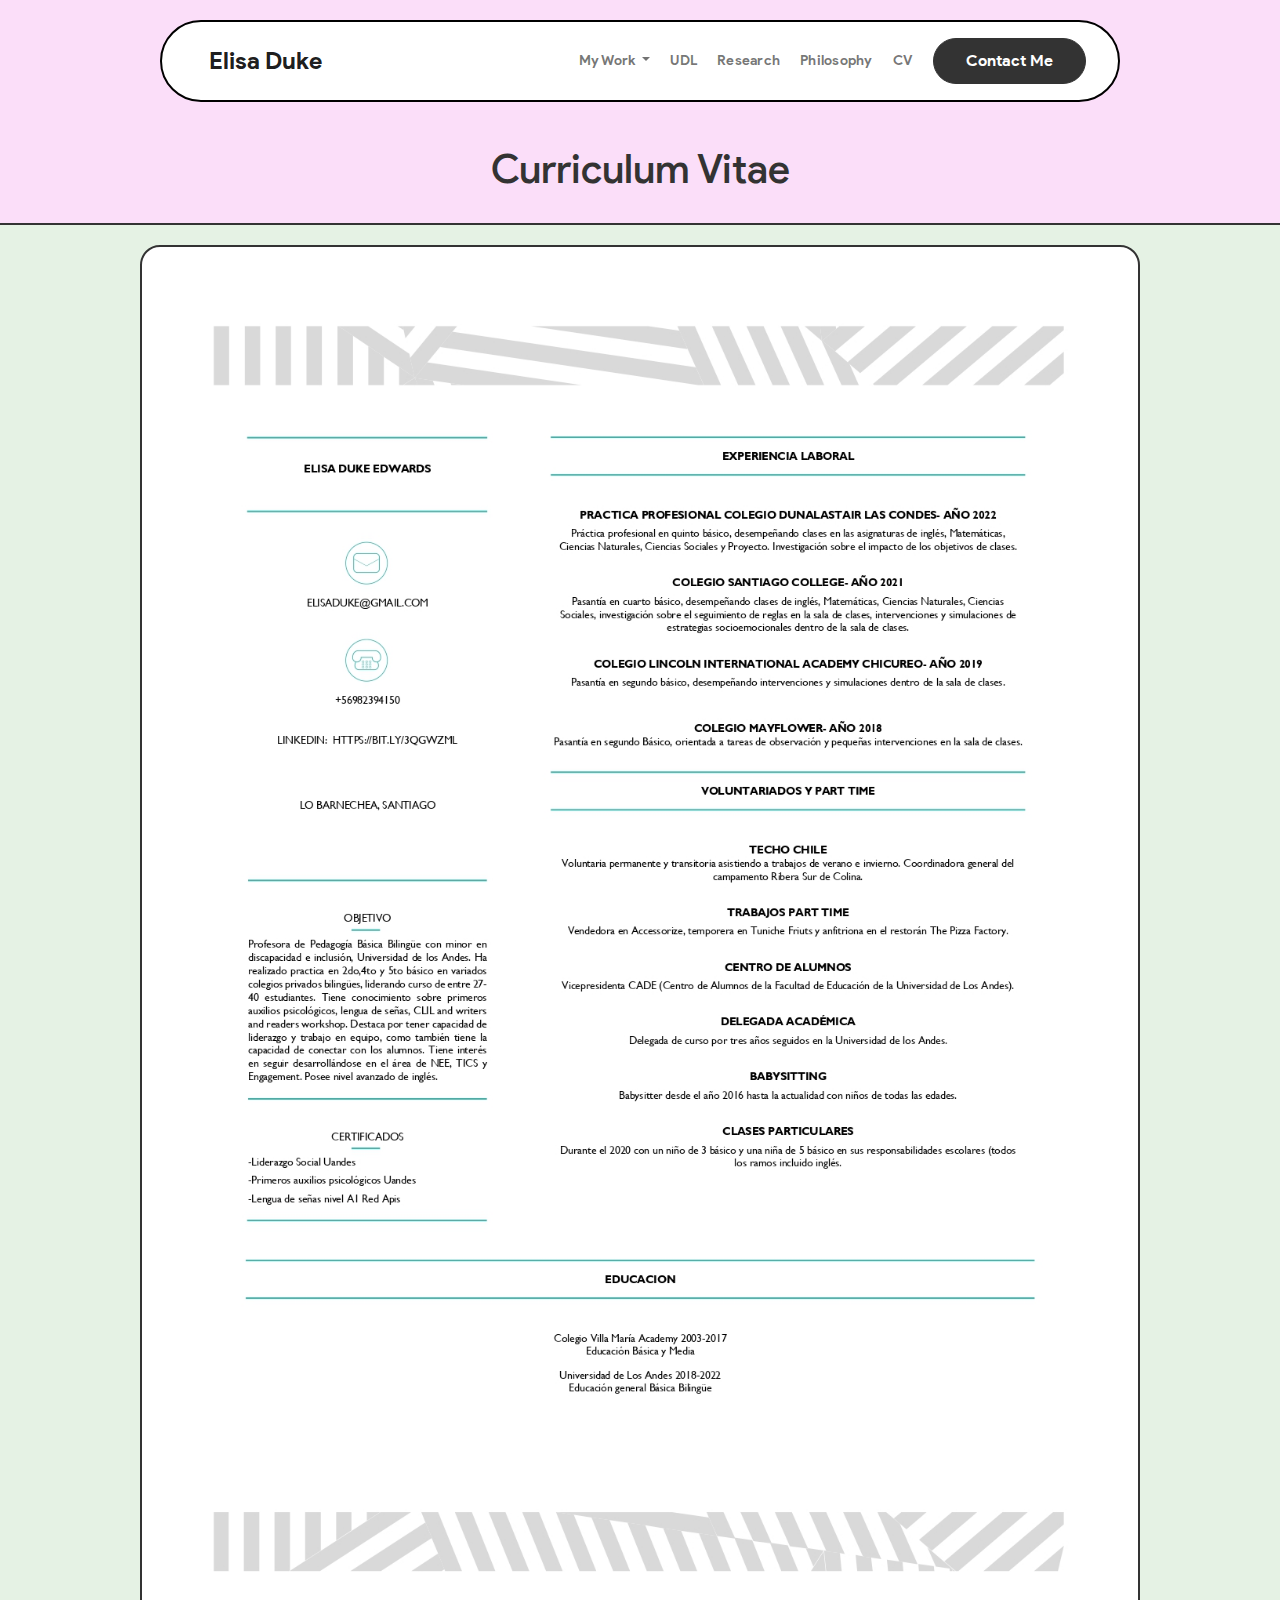
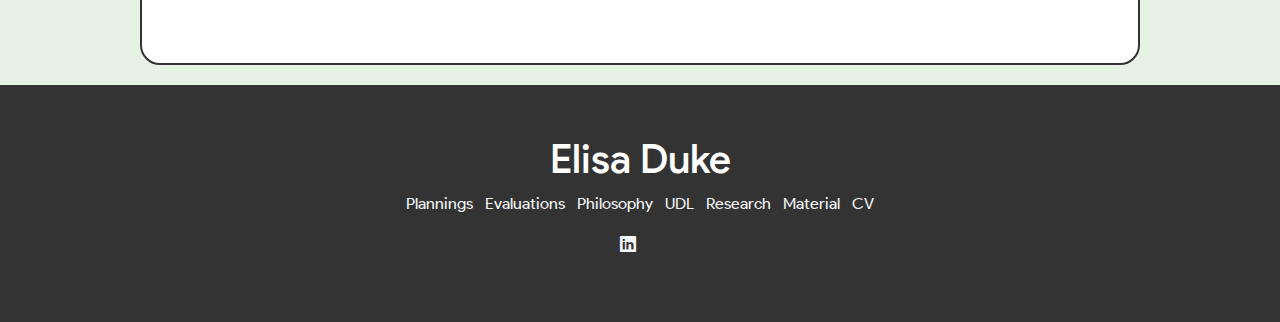
==== commit 9e33038c: "chore: remove video page" ====
--- a/cv.html
+++ b/cv.html
@@ -27,7 +27,7 @@
                         <div class="nav-item dropdown" style="color: rgb(26, 27, 31);"><a class="dropdown-toggle nav-item nav-link" aria-expanded="false" data-bs-toggle="dropdown" style="padding: 5px 10px;">My Work&nbsp;</a>
                             <div class="dropdown-menu" style="margin-top: 9px;border: 2px dashed #000;margin-bottom: 9px;">
                                 <a class="dropdown-item" href="plannings" style="font-size: 14px;">Plannings</a>
-                                <a class="dropdown-item" href="videos" style="font-size: 14px;">Videos</a>
+                                <!-- <a class="dropdown-item" href="videos" style="font-size: 14px;">Videos</a>-->
                                 <a class="dropdown-item" href="evaluations" style="font-size: 14px;">Evaluations</a>
                                 <a class="dropdown-item" href="material" style="font-size: 14px;">Material</a>
                             </div>
@@ -113,7 +113,7 @@
             <h1 style="color:#fff;">Elisa Duke</h1>
             <ul class="list-inline">
                 <li class="list-inline-item"><a class="link-light" href="plannings">Plannings</a></li>
-                <li class="list-inline-item"><a class="link-light" href="videos">Videos</a></li>
+                <!-- <li class="list-inline-item"><a class="link-light" href="videos">Videos</a></li> -->
                 <li class="list-inline-item"><a class="link-light" href="evaluations">Evaluations</a></li>
                 <li class="list-inline-item"><a class="link-light" href="teaching_philosophy">Philosophy</a></li>
                 <li class="list-inline-item"><a class="link-light" href="udl">UDL</a></li>
--- a/css/untitled.css
+++ b/css/untitled.css
@@ -521,4 +521,34 @@
 .thermometer {
   margin:auto;
   width:100%;
+}
+
+.click {
+  z-index: 2; 
+  width: 10rem;
+  top: -5rem;
+  right: -4rem;
+  position: absolute;
+  display: flex;
+  align-items: center;
+  justify-content: center;
+}
+
+.click-text {
+  position: absolute; 
+  text-align: center;
+  font-size: 1rem;
+  font-weight: 600;
+  transform: rotateZ(17deg);
+  z-index: 5;
+}
+
+.rot-star {
+  animation: rotating 15s linear infinite;
+}
+
+@keyframes rotating {
+  100% {
+    transform: rotate(360deg);
+  }
 }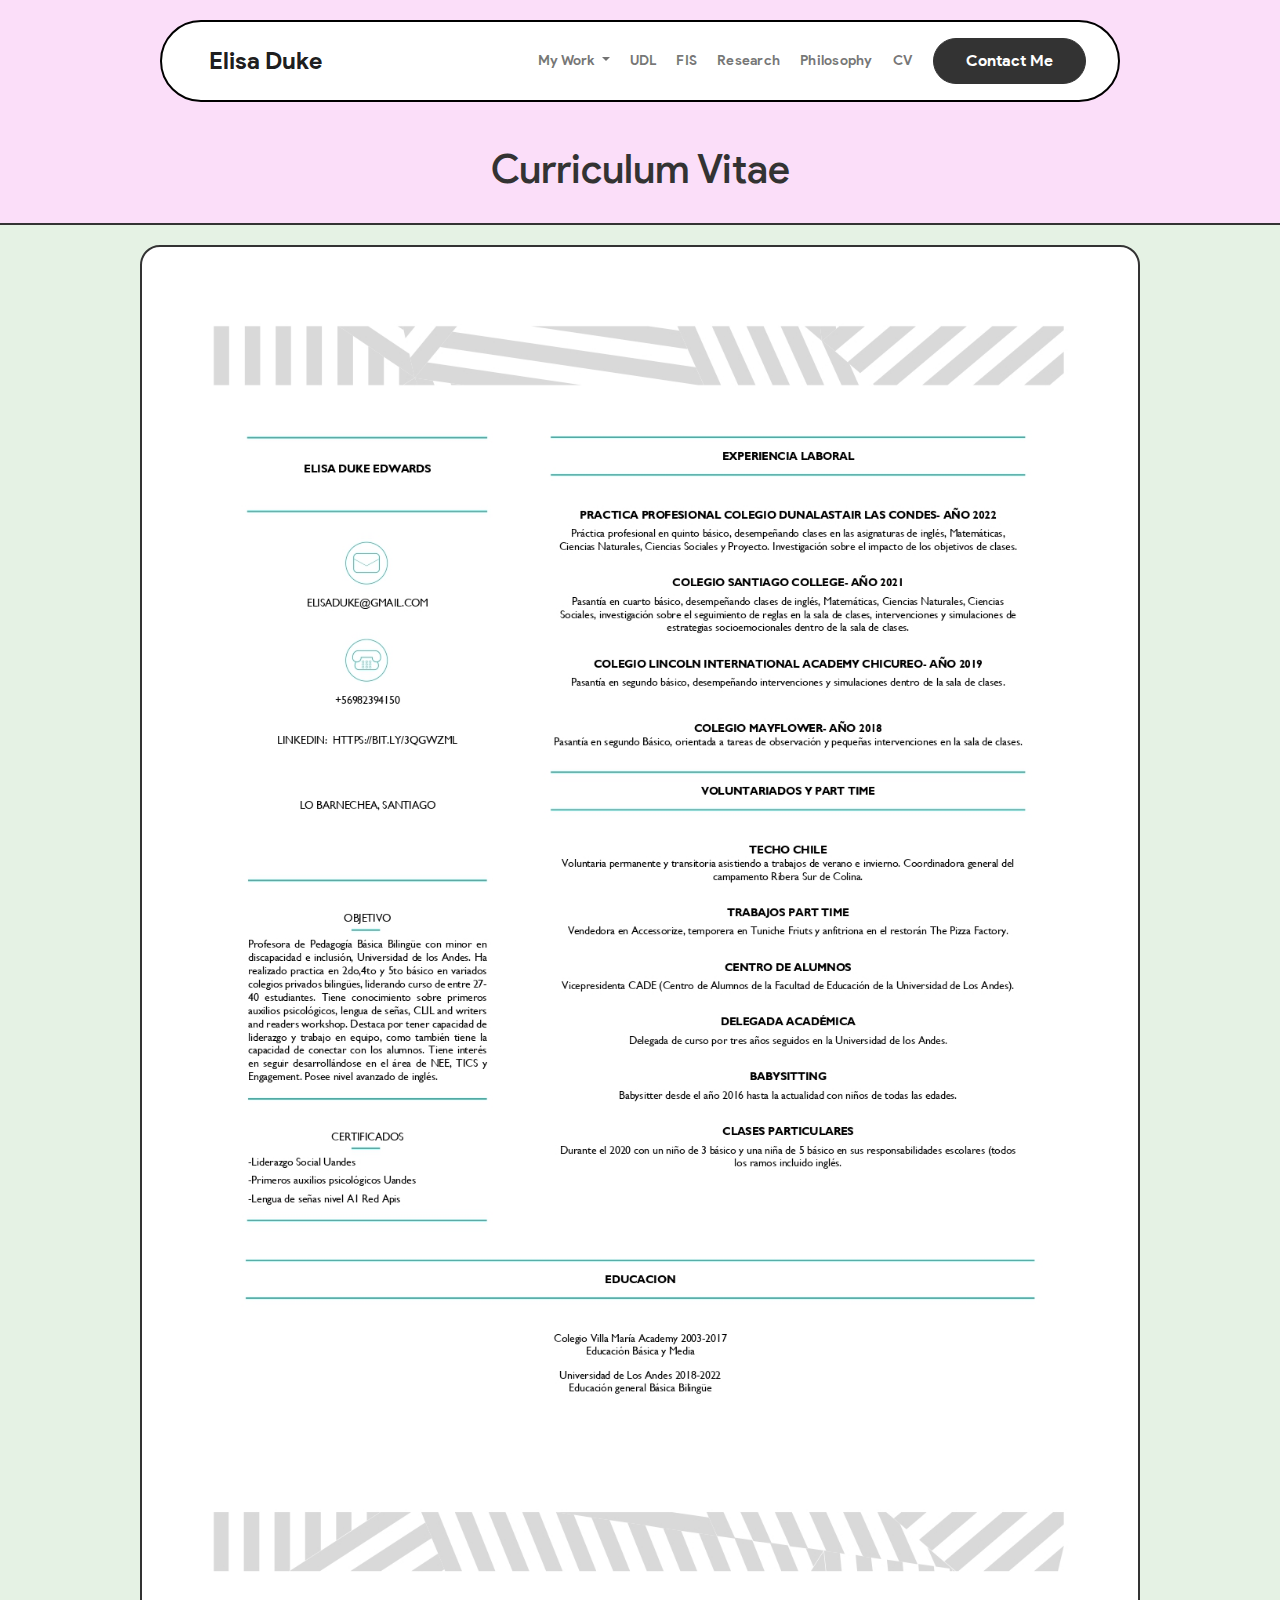
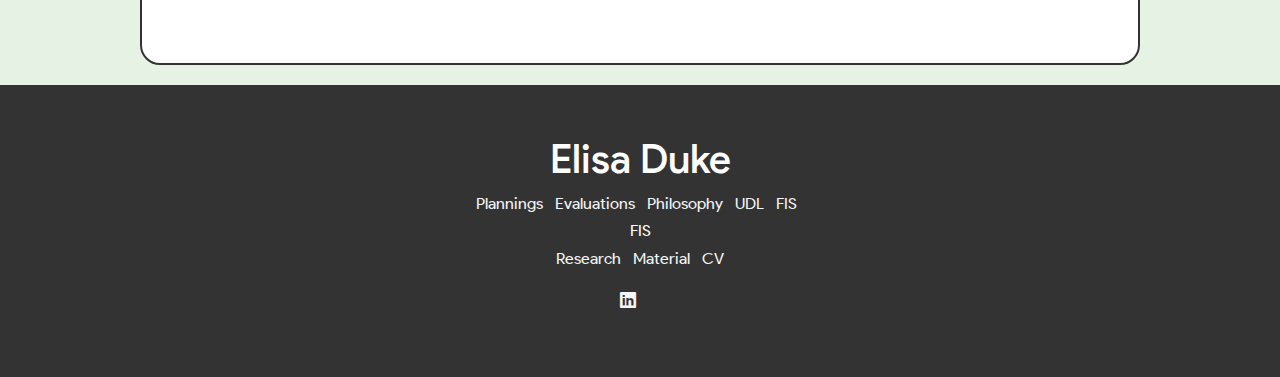
==== commit d483d8da: "feat: add fis page" ====
--- a/cv.html
+++ b/cv.html
@@ -34,6 +34,7 @@
                         </div>
                     </li>
                     <li class="nav-item"><a class="nav-link nav-item" href="udl" style="padding: 5px 10px;line-height: 20px;">UDL</a></li>
+                    <li class="nav-item"><a class="nav-link nav-item" href="fis" style="padding: 5px 10px;line-height: 20px;">FIS</a></li>
                     <li class="nav-item"><a class="nav-link nav-item" href="research" style="padding: 5px 10px;line-height: 20px;">Research</a></li>
                     <li class="nav-item"><a class="nav-link nav-item" href="teaching_philosophy" style="padding: 5px 10px;line-height: 20px;">Philosophy</a></li>
                     <li class="nav-item"><a class="nav-link nav-item" href="cv" style="padding: 5px 10px;line-height: 20px;">CV</a></li>
@@ -117,6 +118,8 @@
                 <li class="list-inline-item"><a class="link-light" href="evaluations">Evaluations</a></li>
                 <li class="list-inline-item"><a class="link-light" href="teaching_philosophy">Philosophy</a></li>
                 <li class="list-inline-item"><a class="link-light" href="udl">UDL</a></li>
+                <li class="list-inline-item"><a class="link-light" href="fis">FIS</a></li>
+                    <li class="nav-item"><a class="nav-link nav-item" href="fis" style="padding: 5px 10px;line-height: 20px;">FIS</a></li>
                 <li class="list-inline-item"><a class="link-light" href="research">Research</a></li>
                 <li class="list-inline-item"><a class="link-light" href="material">Material</a></li>
                 <li class="list-inline-item"><a class="link-light" href="cv">CV</a></li>
--- a/css/untitled.css
+++ b/css/untitled.css
@@ -551,4 +551,17 @@
   100% {
     transform: rotate(360deg);
   }
+}
+
+.embed-cover {
+  position: absolute;
+  top: 0;
+  left: 0;
+  bottom: 0;
+  right: 0;
+}
+
+.wrapper {
+  position: relative;
+  overflow: hidden;
 }